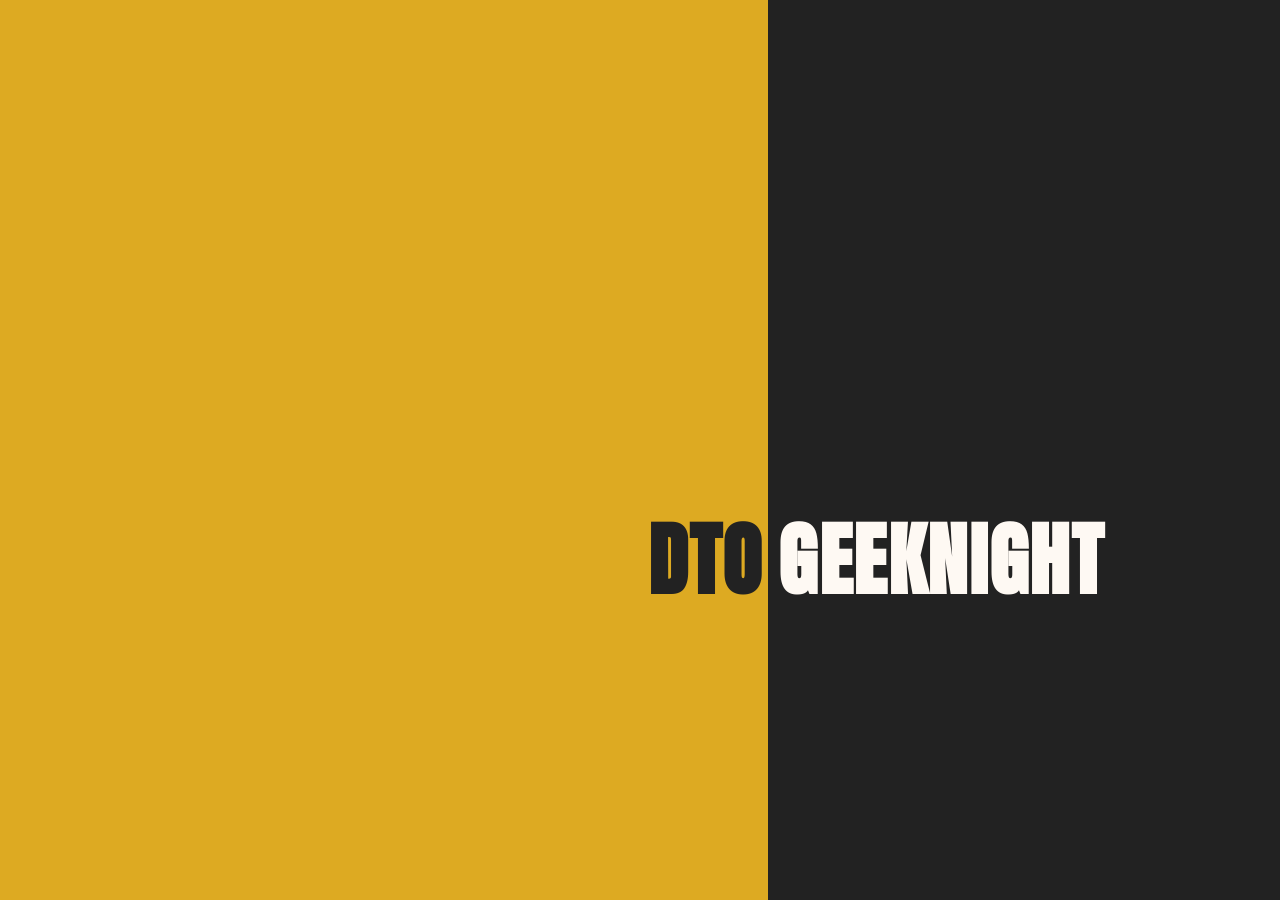
==== index.html @ e8e77dcf "Create index.html" ====
<!DOCTYPE html>
<html lang="en">
<head>
    <meta charset="UTF-8">
    <meta name="viewport" content="width=device-width, initial-scale=1.0">
    <meta name="description" content="DTO Geek Night - A tech meetup event">
    <meta name="keywords" content="DTO, Geek Night, Technology, Meetup, Tech Event">
    <meta name="author" content="DTO Geek Night">
    <meta name="theme-color" content="#ddaa22">
    
    <!-- Open Graph / Facebook -->
    <meta property="og:type" content="website">
    <meta property="og:url" content="https://dtogeeknight.com/">
    <meta property="og:title" content="DTO Geek Night">
    <meta property="og:description" content="Coming Soon! Join us for an evening of tech talks and networking">
    <meta property="og:image" content="https://dtogeeknight.com/og-image.jpg">

    <!-- Twitter -->
    <meta property="twitter:card" content="summary_large_image">
    <meta property="twitter:url" content="https://dtogeeknight.com/">
    <meta property="twitter:title" content="DTO Geek Night">
    <meta property="twitter:description" content="Coming Soon! Join us for an evening of tech talks and networking">
    <meta property="twitter:image" content="https://dtogeeknight.com/twitter-image.jpg">

    <!-- Favicon -->
    <link rel="icon" type="image/png" sizes="32x32" href="/favicon-32x32.png">
    <link rel="icon" type="image/png" sizes="16x16" href="/favicon-16x16.png">
    <link rel="apple-touch-icon" sizes="180x180" href="/apple-touch-icon.png">
    <link rel="manifest" href="/site.webmanifest">
    
    <title>DTO Geek Night</title>
    <link rel="preconnect" href="https://fonts.googleapis.com">
    <link rel="preconnect" href="https://fonts.gstatic.com" crossorigin>
    <link href="https://fonts.googleapis.com/css2?family=Anton&display=swap" rel="stylesheet">
    <style>
        :host {
            display: block;
            height: 100vh;
            width: 100vw;
        }
        /* CSS Reset */
        * {
            margin: 0;
            padding: 0;
            box-sizing: border-box;
        }

        :root {
            --primary-color: #fef9f3;
            --secondary-color: #ddaa22;
            --tertiary-color: #624a39;
            --light-color: var(--primary-color);
            --dark-color: #222;
        }

        .site {
            height: 100vh;
            width: 100vw;
            display: flex;
            flex-direction: row;
            align-items: center;
            justify-content: center;
        }

        .page {
            height: 100%;
            width: 100%;
            display: grid;
            grid-template-columns: 1.5fr 1fr;
            grid-template-rows: 1fr;
        }

        .site-title {
            font-family: 'Anton', sans-serif;
            font-weight: 900;
            text-transform: uppercase;
            letter-spacing: 0.02em;
            color: var(--dark-color);
            font-size: 5rem;
            padding: 5px 5px 5px 10px;
            display: flex;
            align-items: center;
            padding-top: 14rem;
        }
        
        @media (max-width: 768px) {
            .site-title {
                font-size: 4rem;
            }
        }
        @media (max-width: 480px) {
            .site-title {
                font-size: 3rem;
            }
        }

        #dto {
            color: var(--dark-color);
            background-color: var(--secondary-color);
            justify-content: flex-end;
        }
        
        #geek-night {
            background-color: var(--dark-color);
            color: var(--primary-color);
            justify-content: flex-start;
        }
    </style>
</head>
<body class="site">
    <main aria-label="DTO Geek Night" class="page">
        <div id="dto" class="site-title">DTO</div>
        <div id="geek-night" class="site-title">GeekNight</div>
    </main>
</body>
</html>
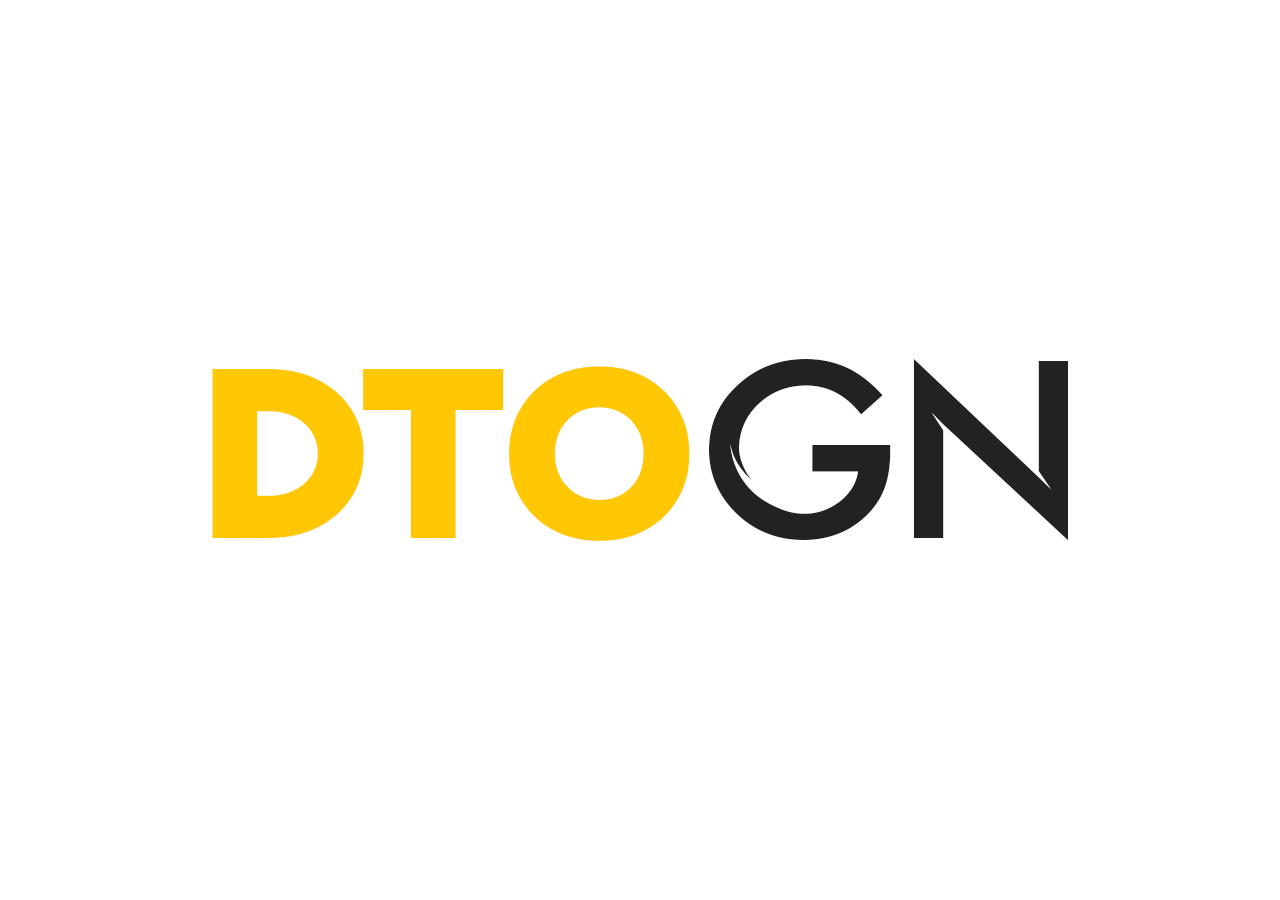
==== commit 761cdcd8: "Update index.html" ====
--- a/index.html
+++ b/index.html
@@ -38,79 +38,31 @@
             height: 100vh;
             width: 100vw;
         }
-        /* CSS Reset */
+
         * {
             margin: 0;
             padding: 0;
             box-sizing: border-box;
         }
 
-        :root {
-            --primary-color: #fef9f3;
-            --secondary-color: #ddaa22;
-            --tertiary-color: #624a39;
-            --light-color: var(--primary-color);
-            --dark-color: #222;
-        }
-
         .site {
             height: 100vh;
             width: 100vw;
-            display: flex;
-            flex-direction: row;
-            align-items: center;
-            justify-content: center;
         }
 
         .page {
+            align-items: center;
+            display: flex;
+            flex-direction: row;
             height: 100%;
+            justify-content: center;
             width: 100%;
-            display: grid;
-            grid-template-columns: 1.5fr 1fr;
-            grid-template-rows: 1fr;
-        }
-
-        .site-title {
-            font-family: 'Anton', sans-serif;
-            font-weight: 900;
-            text-transform: uppercase;
-            letter-spacing: 0.02em;
-            color: var(--dark-color);
-            font-size: 5rem;
-            padding: 5px 5px 5px 10px;
-            display: flex;
-            align-items: center;
-            padding-top: 14rem;
-        }
-        
-        @media (max-width: 768px) {
-            .site-title {
-                font-size: 4rem;
-            }
-        }
-        @media (max-width: 480px) {
-            .site-title {
-                font-size: 3rem;
-            }
-        }
-
-        #dto {
-            color: var(--dark-color);
-            background-color: var(--secondary-color);
-            justify-content: flex-end;
-        }
-        
-        #geek-night {
-            background-color: var(--dark-color);
-            color: var(--primary-color);
-            justify-content: flex-start;
         }
     </style>
 </head>
 <body class="site">
     <main aria-label="DTO Geek Night" class="page">
-        <div id="dto" class="site-title">DTO</div>
-        <div id="geek-night" class="site-title">GeekNight</div>
+        <img src="dto-gn.png" alt="DTOGN - DTO Geek Night">
     </main>
 </body>
 </html>
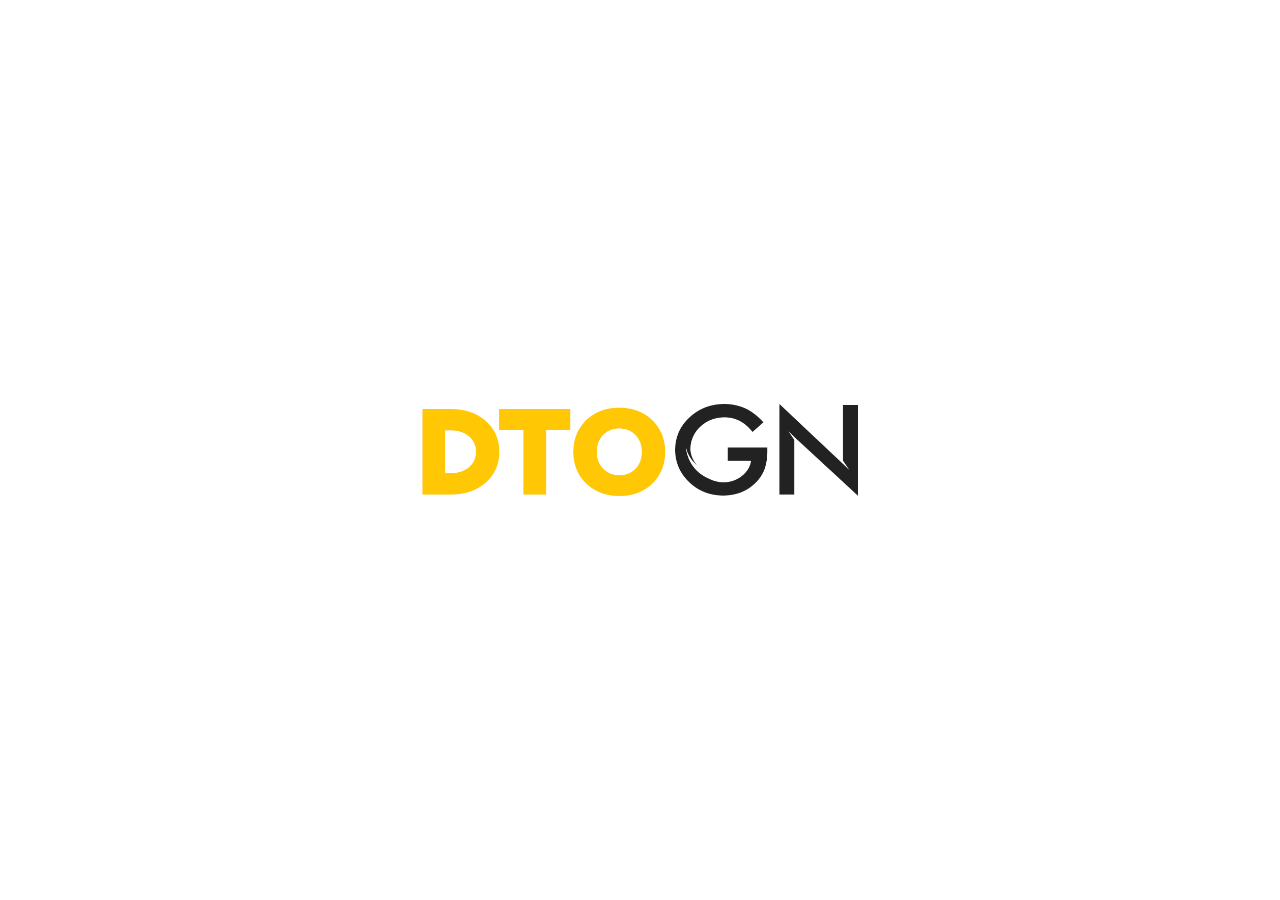
==== commit 5cb2d158: "Update index.html" ====
--- a/index.html
+++ b/index.html
@@ -3,35 +3,33 @@
 <head>
     <meta charset="UTF-8">
     <meta name="viewport" content="width=device-width, initial-scale=1.0">
-    <meta name="description" content="DTO Geek Night - A tech meetup event">
-    <meta name="keywords" content="DTO, Geek Night, Technology, Meetup, Tech Event">
+    <meta name="description" content="DTO Geek Night - A tech & creative meetup event">
+    <meta name="keywords" content="DTO, Geek Night, Technology, Creative, Business, Entrepreneurship, Design, UX, UI, Meetup, Tech Event">
     <meta name="author" content="DTO Geek Night">
-    <meta name="theme-color" content="#ddaa22">
+    <meta name="theme-color" content="#ffc704">
     
     <!-- Open Graph / Facebook -->
     <meta property="og:type" content="website">
     <meta property="og:url" content="https://dtogeeknight.com/">
     <meta property="og:title" content="DTO Geek Night">
-    <meta property="og:description" content="Coming Soon! Join us for an evening of tech talks and networking">
+    <meta property="og:description" content="Coming Soon! Join us for an evening of tech & creative talks, and networking">
     <meta property="og:image" content="https://dtogeeknight.com/og-image.jpg">
 
     <!-- Twitter -->
     <meta property="twitter:card" content="summary_large_image">
     <meta property="twitter:url" content="https://dtogeeknight.com/">
     <meta property="twitter:title" content="DTO Geek Night">
-    <meta property="twitter:description" content="Coming Soon! Join us for an evening of tech talks and networking">
-    <meta property="twitter:image" content="https://dtogeeknight.com/twitter-image.jpg">
+    <meta property="twitter:description" content="Coming Soon! Join us for an evening of tech & creative talks, and networking">
+    <meta property="twitter:image" content="https://dtogeeknight.com/Entrepreneurship">
 
     <!-- Favicon -->
-    <link rel="icon" type="image/png" sizes="32x32" href="/favicon-32x32.png">
-    <link rel="icon" type="image/png" sizes="16x16" href="/favicon-16x16.png">
-    <link rel="apple-touch-icon" sizes="180x180" href="/apple-touch-icon.png">
+    <link rel="icon" type="image/png" sizes="32x32" href="/dto-gn.png">
+    <link rel="icon" type="image/png" sizes="16x16" href="/dto-gn.png">
+    <link rel="apple-touch-icon" sizes="180x180" href="/dto-gn.png">
     <link rel="manifest" href="/site.webmanifest">
     
     <title>DTO Geek Night</title>
-    <link rel="preconnect" href="https://fonts.googleapis.com">
-    <link rel="preconnect" href="https://fonts.gstatic.com" crossorigin>
-    <link href="https://fonts.googleapis.com/css2?family=Anton&display=swap" rel="stylesheet">
+
     <style>
         :host {
             display: block;
@@ -58,11 +56,21 @@
             justify-content: center;
             width: 100%;
         }
+
+        .logo {
+            width: 40vw;
+        }
+        
+        @media screen and (max-width: 768px) {
+            .logo {
+                width: 75vw;
+            }
+        }
     </style>
 </head>
 <body class="site">
     <main aria-label="DTO Geek Night" class="page">
-        <img src="dto-gn.png" alt="DTOGN - DTO Geek Night">
+        <img src="dto-gn.png" alt="DTOGN - DTO Geek Night" class="logo">
     </main>
 </body>
 </html>
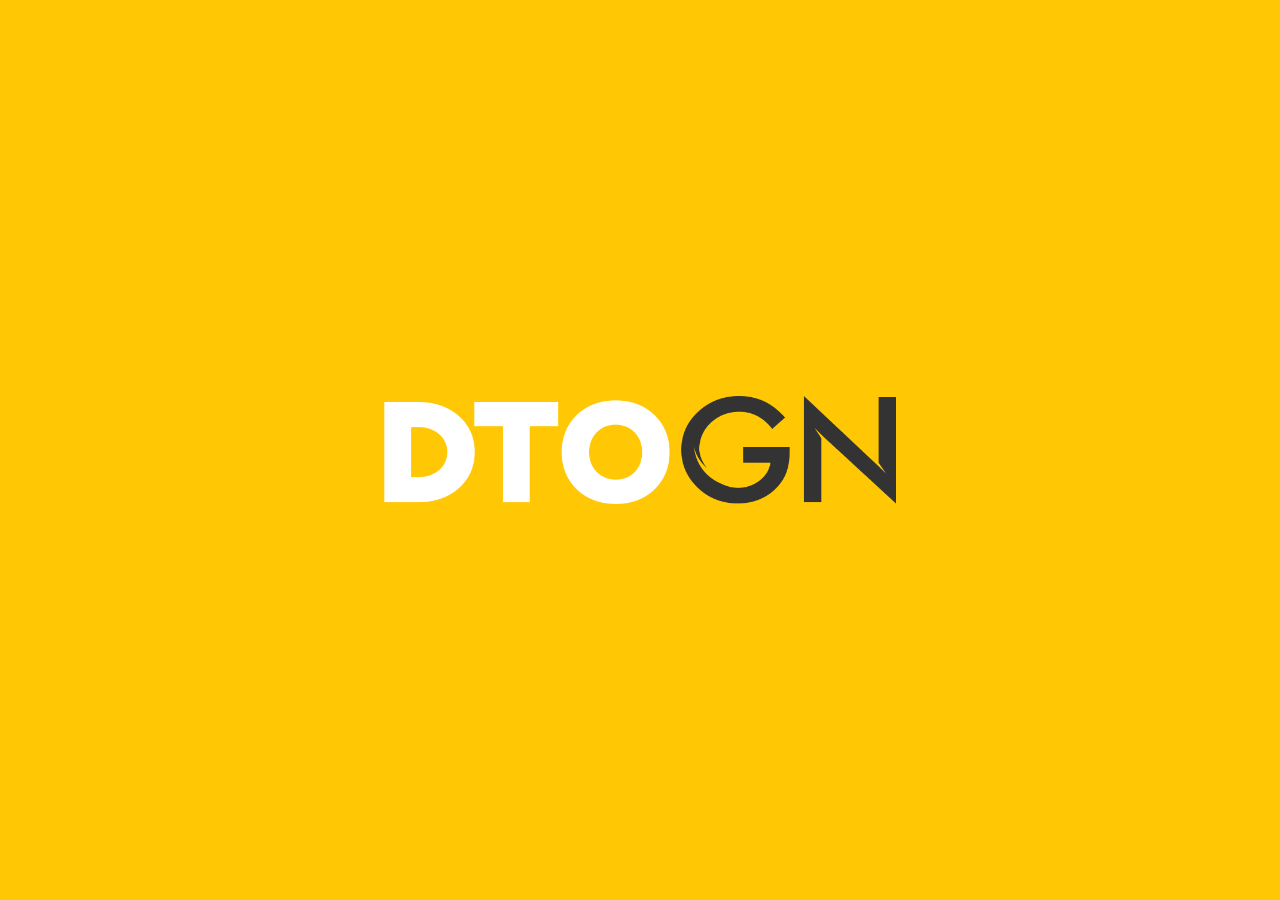
==== commit 7e8cbc0c: "updates" ====
--- a/index.html
+++ b/index.html
@@ -44,6 +44,7 @@
         }
 
         .site {
+            background-color: #ffc704;
             height: 100vh;
             width: 100vw;
         }
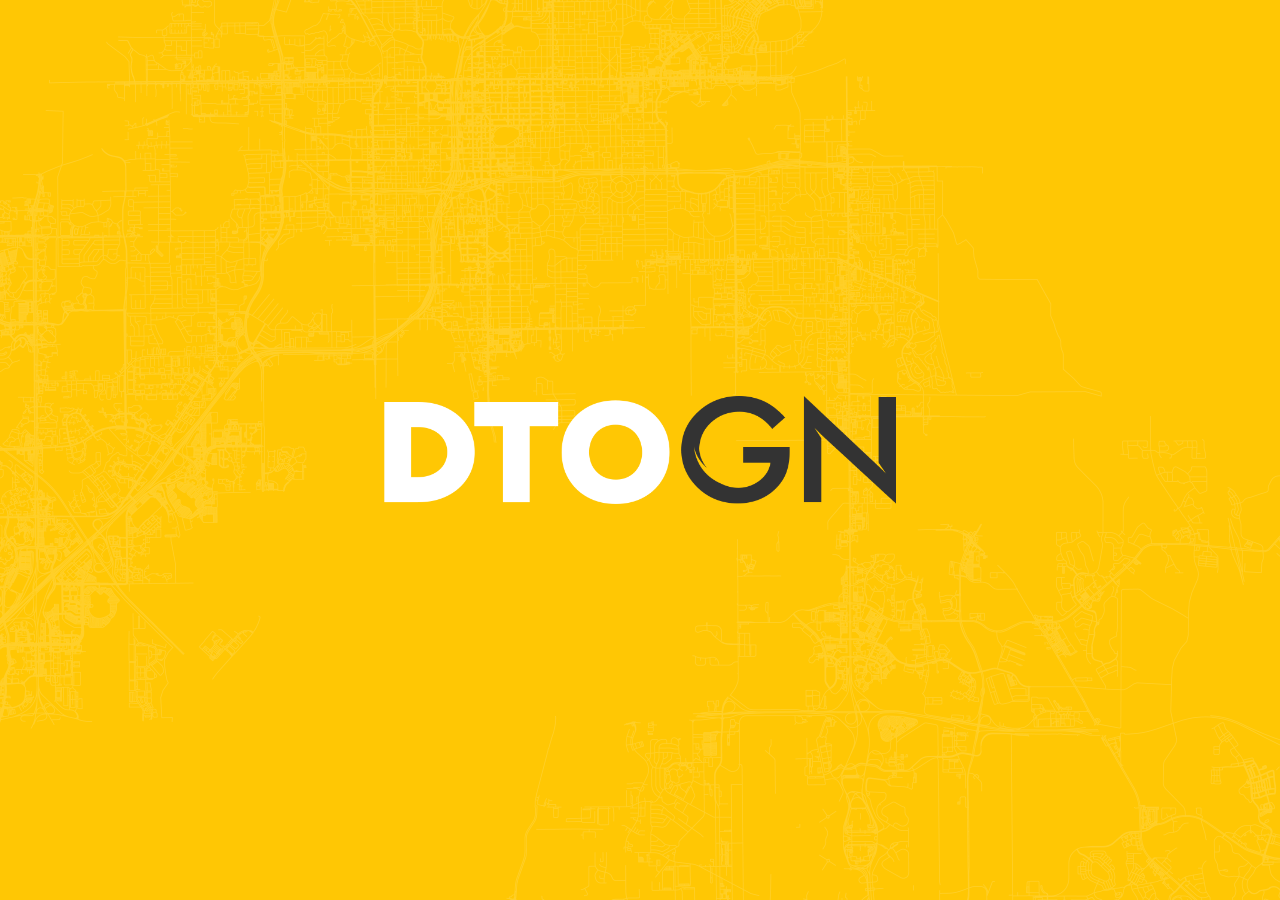
==== commit 61f452a4: "updates" ====
--- a/index.html
+++ b/index.html
@@ -47,15 +47,38 @@
             background-color: #ffc704;
             height: 100vh;
             width: 100vw;
+            position: relative;
         }
 
         .page {
+            display: grid;
+            grid-template: 1fr / 1fr;
+            height: 100%;
+            overflow: hidden;
+            width: 100%;
+        }
+
+        .map-container,
+        .logo-container {
             align-items: center;
             display: flex;
-            flex-direction: row;
-            height: 100%;
+            grid-column: 1;
+            grid-row: 1;
             justify-content: center;
-            width: 100%;
+            overflow: hidden;
+        }
+
+        .map-container {
+            position: relative;
+            z-index: 1;
+            opacity: 0.15;
+        }
+
+        .logo-container {
+            display: flex;
+            justify-content: center;
+            align-items: center;
+            z-index: 2;
         }
 
         .logo {
@@ -71,7 +94,8 @@
 </head>
 <body class="site">
     <main aria-label="DTO Geek Night" class="page">
-        <img src="dto-gn.png" alt="DTOGN - DTO Geek Night" class="logo">
+        <div class="map-container"><img src="map.png" alt="map lines of the city of Orlando, FL" class="map"></div>
+        <div class="logo-container"><img src="dto-gn.png" alt="DTOGN - DTO Geek Night" class="logo"></div>
     </main>
 </body>
 </html>
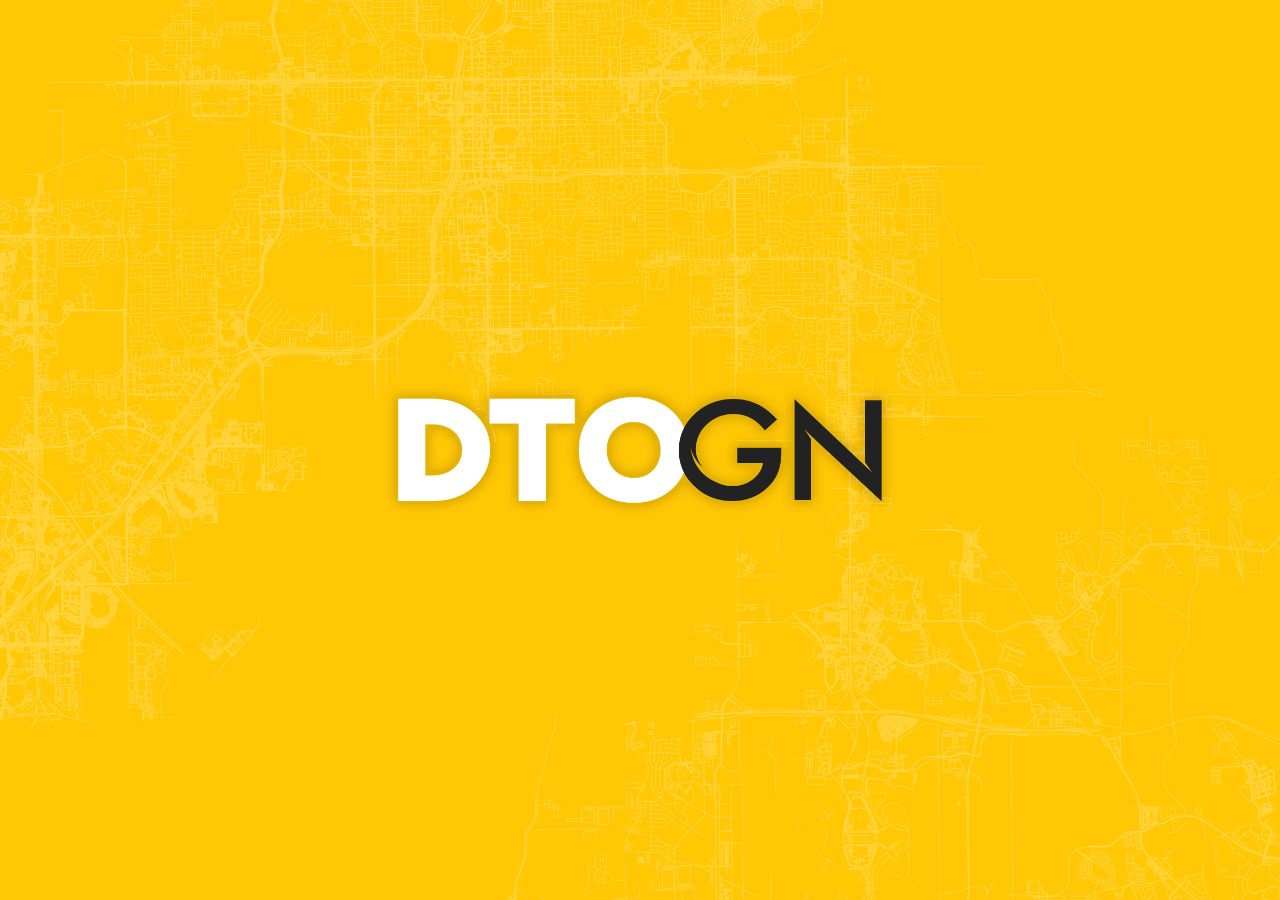
==== commit a1da37a1: "updates" ====
--- a/index.html
+++ b/index.html
@@ -23,9 +23,9 @@
     <meta property="twitter:image" content="https://dtogeeknight.com/Entrepreneurship">
 
     <!-- Favicon -->
-    <link rel="icon" type="image/png" sizes="32x32" href="/dto-gn.png">
-    <link rel="icon" type="image/png" sizes="16x16" href="/dto-gn.png">
-    <link rel="apple-touch-icon" sizes="180x180" href="/dto-gn.png">
+    <link rel="icon" type="image/png" sizes="32x32" href="/assets/images/dto-gn.png">
+    <link rel="icon" type="image/png" sizes="16x16" href="/assets/images/dto-gn.png">
+    <link rel="apple-touch-icon" sizes="180x180" href="/assets/images/dto-gn.png">
     <link rel="manifest" href="/site.webmanifest">
     
     <title>DTO Geek Night</title>
@@ -71,7 +71,6 @@
         .map-container {
             position: relative;
             z-index: 1;
-            opacity: 0.15;
         }
 
         .logo-container {
@@ -87,15 +86,15 @@
         
         @media screen and (max-width: 768px) {
             .logo {
-                width: 75vw;
+                width: 88vw;
             }
         }
     </style>
 </head>
 <body class="site">
     <main aria-label="DTO Geek Night" class="page">
-        <div class="map-container"><img src="map.png" alt="map lines of the city of Orlando, FL" class="map"></div>
-        <div class="logo-container"><img src="dto-gn.png" alt="DTOGN - DTO Geek Night" class="logo"></div>
+        <div class="map-container"><img src="assets/images/map-25.png" alt="map lines of the city of Orlando, FL" class="map"></div>
+        <div class="logo-container"><img src="assets/images/dto-gn-overlap-wd-ds.png" alt="DTOGN - DTO Geek Night" class="logo"></div>
     </main>
 </body>
 </html>
